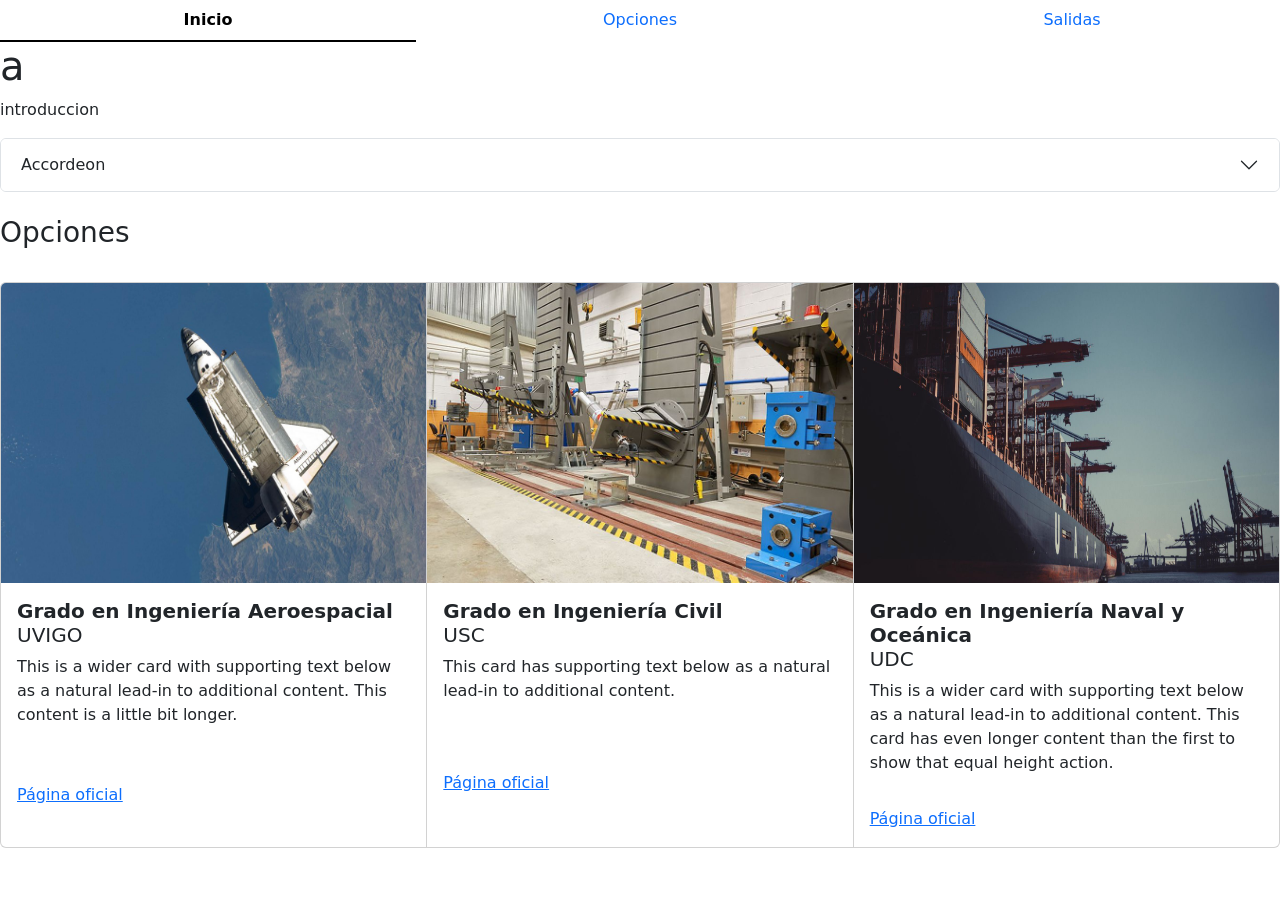
==== index.html @ 0b68fc24 "Trabajo en las páginas Añadí información, imágenes y un carrusel." ====
<html lang="es">
    <head>
        <meta charset="utf-8">
        <meta name="viewpoint" content="width=devise-width, initial-scale=1">
        <title>Inicio</title>
        <link href="https://cdn.jsdelivr.net/npm/bootstrap@5.3.8/dist/css/bootstrap.min.css" rel="stylesheet" integrity="sha384-sRIl4kxILFvY47J16cr9ZwB07vP4J8+LH7qKQnuqkuIAvNWLzeN8tE5YBujZqJLB" crossorigin="anonymous">
    </head>
    <body>
        <ul class="nav nav-underline nav-justified">
            <li class="nav-item">
              <a class="nav-link active" aria-current="page" href="./index.html">Inicio</a>
            </li>
            <li class="nav-item">
              <a class="nav-link" href="./opciones.html">Opciones</a>
            </li>
            <li class="nav-item">
              <a class="nav-link" href="./salidas.html">Salidas</a>
            </li>
        </ul>
        <h1>a</h1>
        <p>introduccion</p>
        <div class="accordion" id="accordionExample">
            <div class="accordion-item">
                <h2 class="accordion-header">
                  <button class="accordion-button collapsed" type="button" data-bs-toggle="collapse" data-bs-target="#collapseTwo" aria-expanded="false" aria-controls="collapseTwo">
                    Accordeon
                  </button>
                </h2>
                <div id="collapseTwo" class="accordion-collapse collapse" data-bs-parent="#accordionExample">
                  <div class="accordion-body">
                    a
                  </div>
                </div>
            </div>
        </div>
        <br>
        <h3>Opciones</h3> <br>
        <div class="card-group">
            <div class="card">
              <img src="./img/ingenieria-aeroespacial.jpg" class="card-img-top" height="300">
              <div class="card-body">
                <h5 class="card-title"><strong>Grado en Ingeniería Aeroespacial</strong><br>UVIGO</h5>
                <p class="card-text">This is a wider card with supporting text below as a natural lead-in to additional content. This content is a little bit longer.</p>
              </div>
              <div class="card-body">
                <a href="https://aero.uvigo.es/es/estudios/grado-en-ingenieria-aeroespacial" class="card-link">Página oficial</a>
              </div>
            </div>
            <div class="card">
              <img src="./img/ingenieria-civil.jpg" class="card-img-top" height="300">
              <div class="card-body">
                <h5 class="card-title"><strong>Grado en Ingeniería Civil</strong><br>USC</h5>
                <p class="card-text">This card has supporting text below as a natural lead-in to additional content.</p>
              </div>
              <div class="card-body">
                <a href="https://www.usc.gal/es/estudios/grados/ingenieria-arquitectura/grado-ingenieria-civil" class="card-link">Página oficial</a>
              </div>
            </div>
            <div class="card">
              <img src="./img/ingenieria-naval.jpg" class="card-img-top" height="300">
              <div class="card-body">
                <h5 class="card-title"><strong>Grado en Ingeniería Naval y Oceánica</strong><br>UDC</h5>
                <p class="card-text">This is a wider card with supporting text below as a natural lead-in to additional content. This card has even longer content than the first to show that equal height action.</p>
              </div>
              <div class="card-body">
                <a href="https://www.udc.gal/es/epef/graos/grao-en-enxenaria-naval-e-oceanica/" class="card-link">Página oficial</a>
              </div>
            </div>
        </div>
        
        <div class="container">
            <div class="row">
                <div class="col-12 col-md-6 col-lg-4">

                </div>
            </div>
        </div>

        <script src="https://cdn.jsdelivr.net/npm/bootstrap@5.3.8/dist/js/bootstrap.bundle.min.js" integrity="sha384-FKyoEForCGlyvwx9Hj09JcYn3nv7wiPVlz7YYwJrWVcXK/BmnVDxM+D2scQbITxI" crossorigin="anonymous"></script>
    </body>
</html>
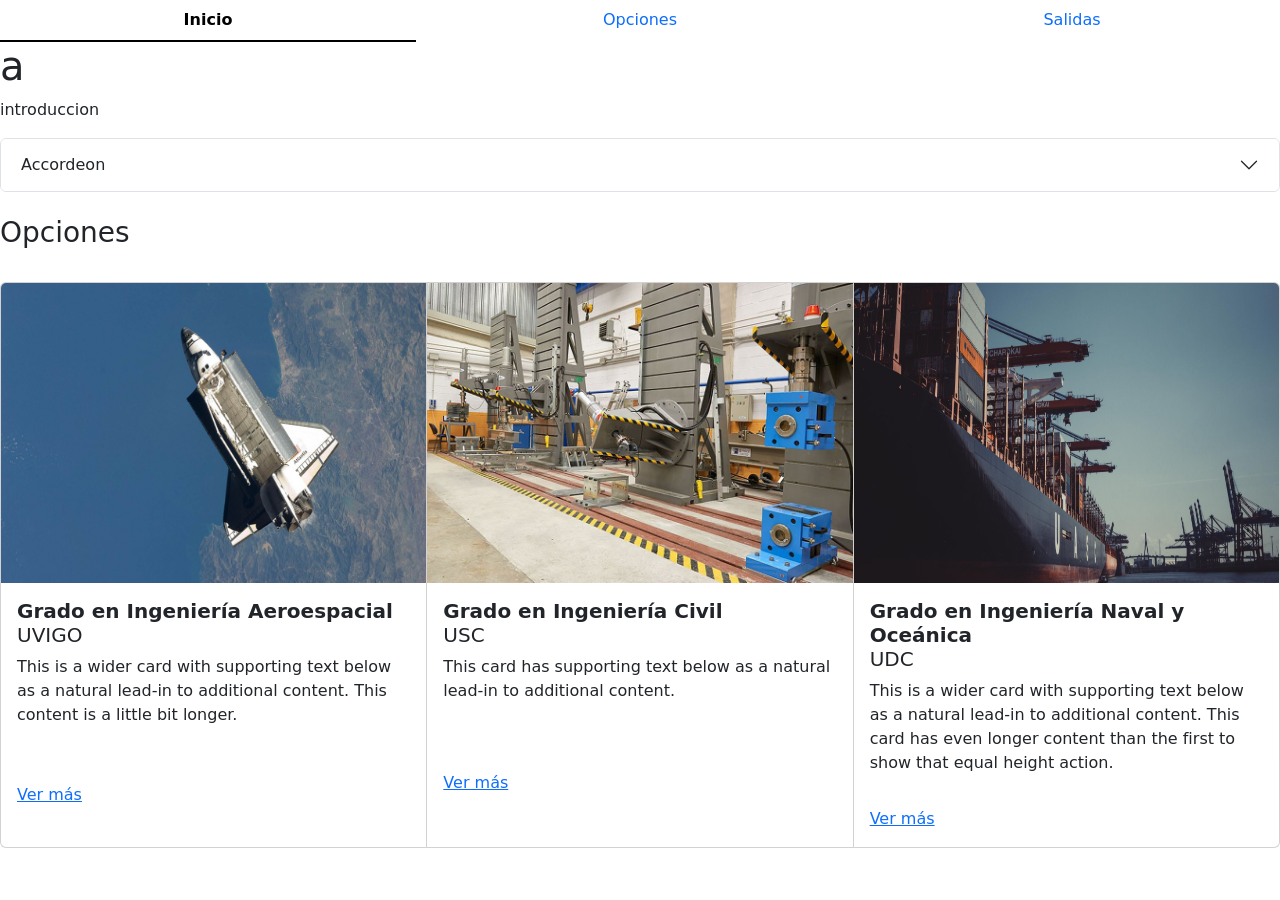
==== commit db212aad: "Inicio de la tabla Empecé a hacer la tabla de la página opciones." ====
--- a/index.html
+++ b/index.html
@@ -43,7 +43,7 @@
                 <p class="card-text">This is a wider card with supporting text below as a natural lead-in to additional content. This content is a little bit longer.</p>
               </div>
               <div class="card-body">
-                <a href="https://aero.uvigo.es/es/estudios/grado-en-ingenieria-aeroespacial" class="card-link">Página oficial</a>
+                <a href="https://aero.uvigo.es/es/estudios/grado-en-ingenieria-aeroespacial" class="card-link">Ver más</a>
               </div>
             </div>
             <div class="card">
@@ -53,7 +53,7 @@
                 <p class="card-text">This card has supporting text below as a natural lead-in to additional content.</p>
               </div>
               <div class="card-body">
-                <a href="https://www.usc.gal/es/estudios/grados/ingenieria-arquitectura/grado-ingenieria-civil" class="card-link">Página oficial</a>
+                <a href="https://www.usc.gal/es/estudios/grados/ingenieria-arquitectura/grado-ingenieria-civil" class="card-link">Ver más</a>
               </div>
             </div>
             <div class="card">
@@ -63,7 +63,7 @@
                 <p class="card-text">This is a wider card with supporting text below as a natural lead-in to additional content. This card has even longer content than the first to show that equal height action.</p>
               </div>
               <div class="card-body">
-                <a href="https://www.udc.gal/es/epef/graos/grao-en-enxenaria-naval-e-oceanica/" class="card-link">Página oficial</a>
+                <a href="https://www.udc.gal/es/epef/graos/grao-en-enxenaria-naval-e-oceanica/" class="card-link">Ver más</a>
               </div>
             </div>
         </div>
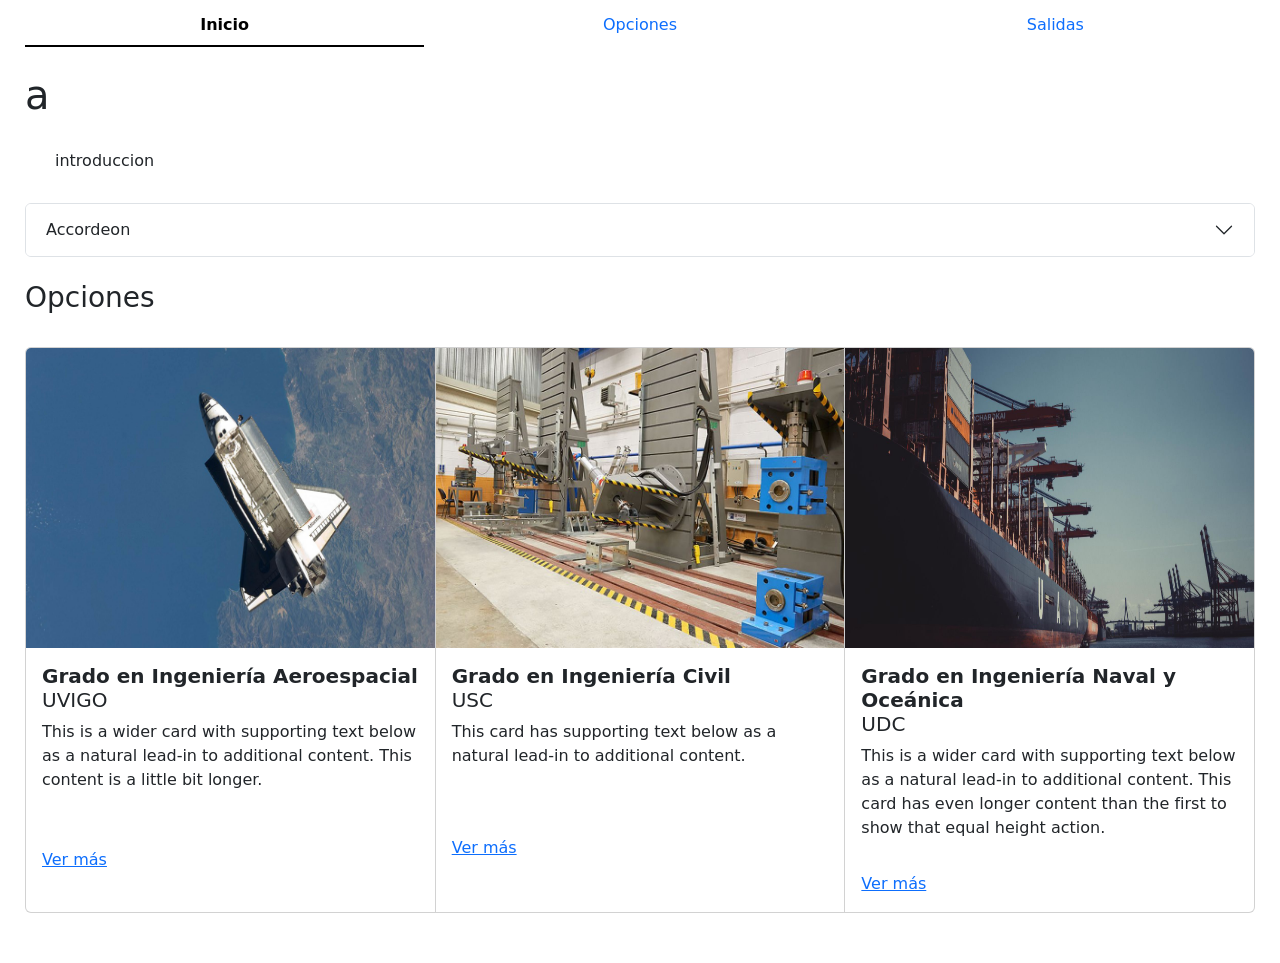
==== commit ce6b81ba: "Aplicación css Apliqué el CSS a las tres páginas." ====
--- a/index.html
+++ b/index.html
@@ -1,9 +1,10 @@
 <html lang="es">
-    <head>
+  <head>
         <meta charset="utf-8">
         <meta name="viewpoint" content="width=devise-width, initial-scale=1">
         <title>Inicio</title>
         <link href="https://cdn.jsdelivr.net/npm/bootstrap@5.3.8/dist/css/bootstrap.min.css" rel="stylesheet" integrity="sha384-sRIl4kxILFvY47J16cr9ZwB07vP4J8+LH7qKQnuqkuIAvNWLzeN8tE5YBujZqJLB" crossorigin="anonymous">
+        <link rel="stylesheet" href="./CSS/estilos.css">
     </head>
     <body>
         <ul class="nav nav-underline nav-justified">
@@ -16,9 +17,9 @@
             <li class="nav-item">
               <a class="nav-link" href="./salidas.html">Salidas</a>
             </li>
-        </ul>
+        </ul><br>
         <h1>a</h1>
-        <p>introduccion</p>
+        <p class="parrafo">introduccion</p>
         <div class="accordion" id="accordionExample">
             <div class="accordion-item">
                 <h2 class="accordion-header">
--- a/CSS/estilos.css
+++ b/CSS/estilos.css
@@ -0,0 +1,8 @@
+body {
+    background-image: url("fondo.jgp");
+    margin: 5px 25px 50px
+}
+
+.parrafo {
+    margin: 30px
+}
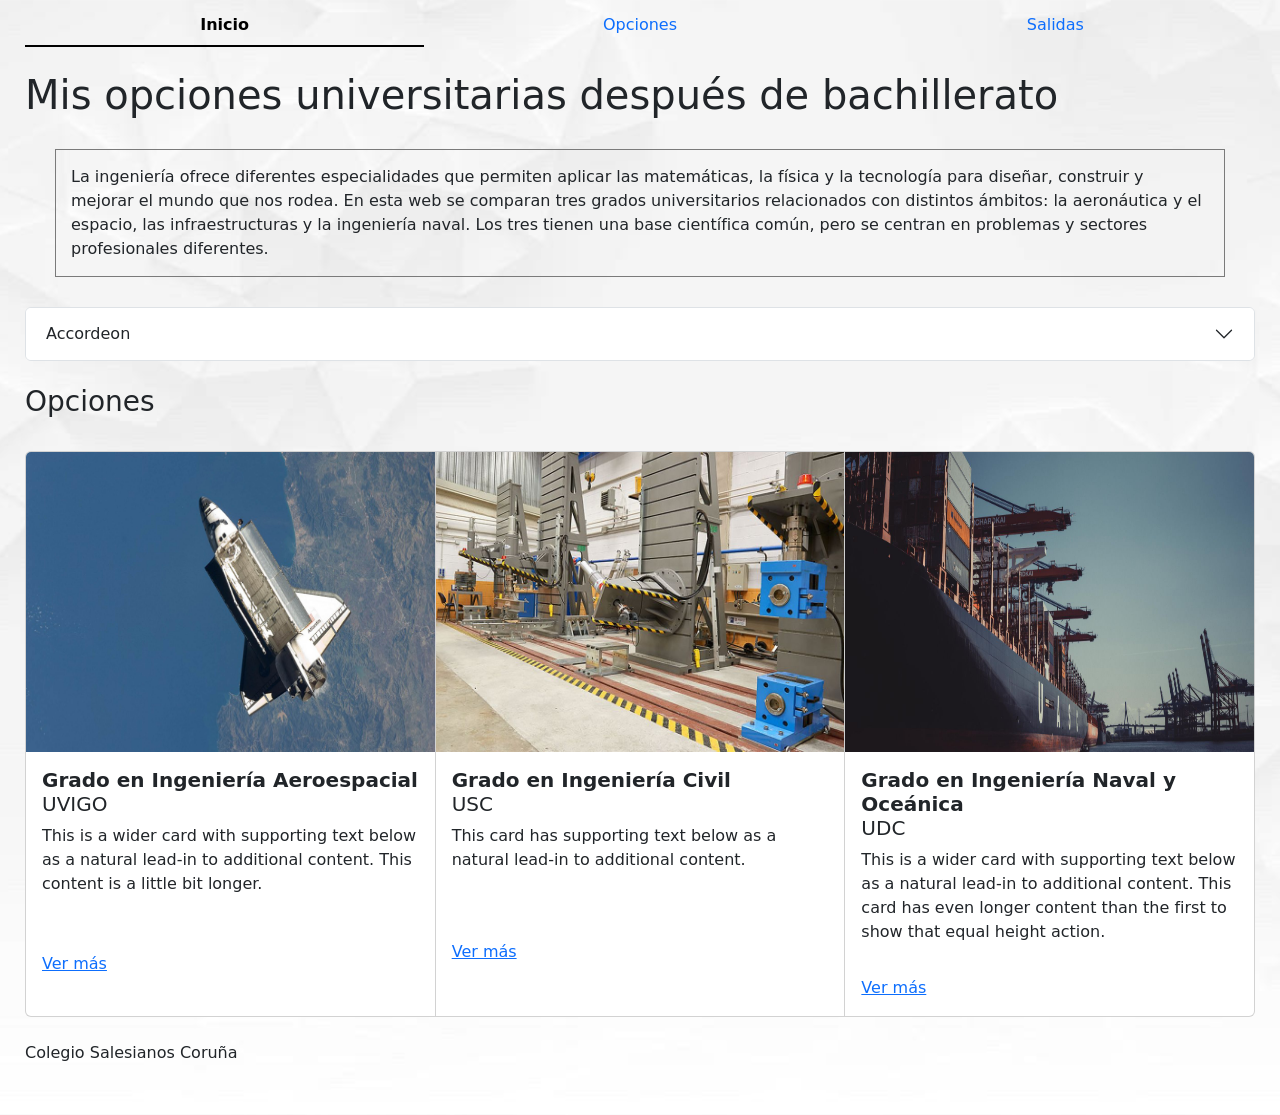
==== commit c4f076fd: "Introducción de información Introduje toda la información de salidas." ====
--- a/index.html
+++ b/index.html
@@ -18,8 +18,8 @@
               <a class="nav-link" href="./salidas.html">Salidas</a>
             </li>
         </ul><br>
-        <h1>a</h1>
-        <p class="parrafo">introduccion</p>
+        <h1>Mis opciones universitarias después de bachillerato</h1>
+        <p class="parrafo">La ingeniería ofrece diferentes especialidades que permiten aplicar las matemáticas, la física y la tecnología para diseñar, construir y mejorar el mundo que nos rodea. En esta web se comparan tres grados universitarios relacionados con distintos ámbitos: la aeronáutica y el espacio, las infraestructuras y la ingeniería naval. Los tres tienen una base científica común, pero se centran en problemas y sectores profesionales diferentes.        </p>
         <div class="accordion" id="accordionExample">
             <div class="accordion-item">
                 <h2 class="accordion-header">
@@ -78,5 +78,6 @@
         </div>
 
         <script src="https://cdn.jsdelivr.net/npm/bootstrap@5.3.8/dist/js/bootstrap.bundle.min.js" integrity="sha384-FKyoEForCGlyvwx9Hj09JcYn3nv7wiPVlz7YYwJrWVcXK/BmnVDxM+D2scQbITxI" crossorigin="anonymous"></script>
+        <br><footer>Colegio Salesianos Coruña</footer>
     </body>
 </html>
--- a/CSS/estilos.css
+++ b/CSS/estilos.css
@@ -1,8 +1,14 @@
 body {
-    background-image: url("fondo.jgp");
+    background-image: url("../img/fondo.jpg");
+    background-size: cover;
+    background-position: center;
     margin: 5px 25px 50px
 }
 
 .parrafo {
-    margin: 30px
+    margin: 30px;
+    border-style: solid;
+    border-width: 1px;
+    border-color: rgb(122, 122, 122);
+    padding: 15px
 }
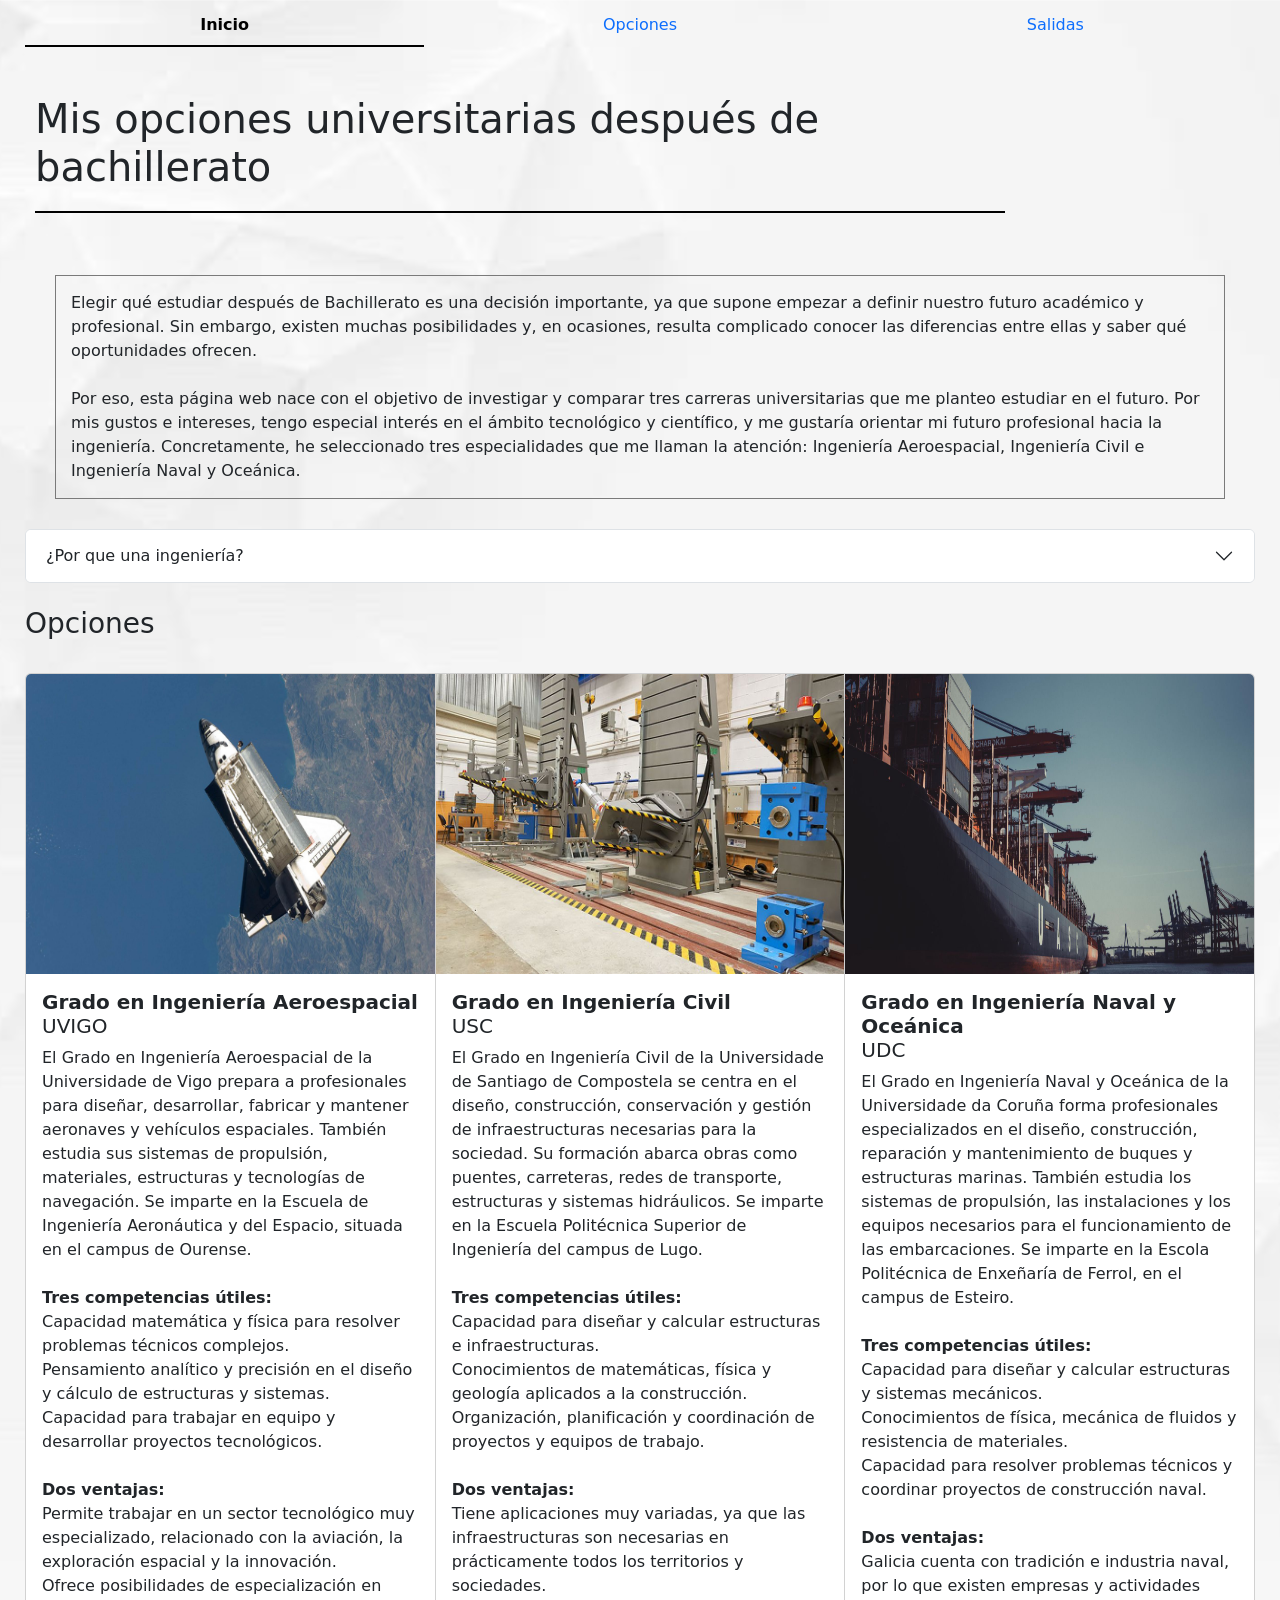
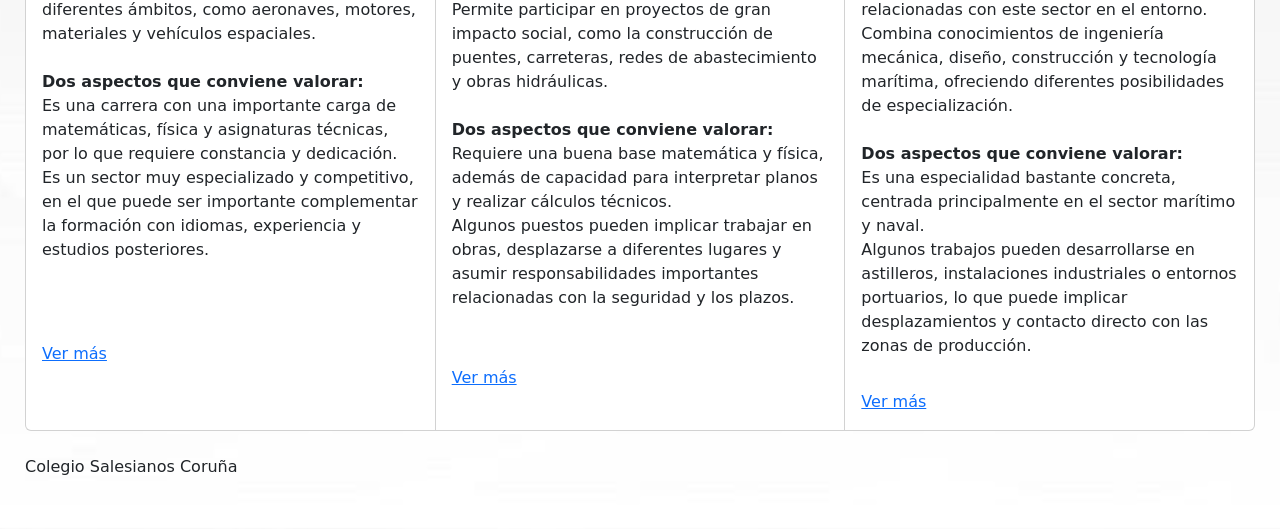
==== commit 431a5642: "Proyecto casi terminado Introduje dos etiquetas de CSS, la informacion de Index, y la de opciones. A" ====
--- a/index.html
+++ b/index.html
@@ -18,18 +18,19 @@
               <a class="nav-link" href="./salidas.html">Salidas</a>
             </li>
         </ul><br>
-        <h1>Mis opciones universitarias después de bachillerato</h1>
-        <p class="parrafo">La ingeniería ofrece diferentes especialidades que permiten aplicar las matemáticas, la física y la tecnología para diseñar, construir y mejorar el mundo que nos rodea. En esta web se comparan tres grados universitarios relacionados con distintos ámbitos: la aeronáutica y el espacio, las infraestructuras y la ingeniería naval. Los tres tienen una base científica común, pero se centran en problemas y sectores profesionales diferentes.        </p>
+        <br><h1 class="subrayado">Mis opciones universitarias después de bachillerato</h1><br>
+        <p class="parrafo">Elegir qué estudiar después de Bachillerato es una decisión importante, ya que supone empezar a definir nuestro futuro académico y profesional. Sin embargo, existen muchas posibilidades y, en ocasiones, resulta complicado conocer las diferencias entre ellas y saber qué oportunidades ofrecen.<br>
+        <br>Por eso, esta página web nace con el objetivo de investigar y comparar tres carreras universitarias que me planteo estudiar en el futuro. Por mis gustos e intereses, tengo especial interés en el ámbito tecnológico y científico, y me gustaría orientar mi futuro profesional hacia la ingeniería. Concretamente, he seleccionado tres especialidades que me llaman la atención: Ingeniería Aeroespacial, Ingeniería Civil e Ingeniería Naval y Oceánica.</p>
         <div class="accordion" id="accordionExample">
             <div class="accordion-item">
                 <h2 class="accordion-header">
                   <button class="accordion-button collapsed" type="button" data-bs-toggle="collapse" data-bs-target="#collapseTwo" aria-expanded="false" aria-controls="collapseTwo">
-                    Accordeon
+                    ¿Por que una ingeniería?
                   </button>
                 </h2>
                 <div id="collapseTwo" class="accordion-collapse collapse" data-bs-parent="#accordionExample">
                   <div class="accordion-body">
-                    a
+                    La ingeniería es una disciplina que aplica conocimientos científicos, matemáticos y tecnológicos para resolver problemas, desarrollar nuevas soluciones y mejorar la sociedad. Está presente en prácticamente todos los aspectos de nuestra vida.
                   </div>
                 </div>
             </div>
@@ -41,7 +42,10 @@
               <img src="./img/ingenieria-aeroespacial.jpg" class="card-img-top" height="300">
               <div class="card-body">
                 <h5 class="card-title"><strong>Grado en Ingeniería Aeroespacial</strong><br>UVIGO</h5>
-                <p class="card-text">This is a wider card with supporting text below as a natural lead-in to additional content. This content is a little bit longer.</p>
+                <p class="card-text">El Grado en Ingeniería Aeroespacial de la Universidade de Vigo prepara a profesionales para diseñar, desarrollar, fabricar y mantener aeronaves y vehículos espaciales. También estudia sus sistemas de propulsión, materiales, estructuras y tecnologías de navegación. Se imparte en la Escuela de Ingeniería Aeronáutica y del Espacio, situada en el campus de Ourense.<br>
+                <br><strong>Tres competencias útiles:</strong><br>Capacidad matemática y física para resolver problemas técnicos complejos.<br>Pensamiento analítico y precisión en el diseño y cálculo de estructuras y sistemas.<br>Capacidad para trabajar en equipo y desarrollar proyectos tecnológicos.<br>
+                <br><strong>Dos ventajas:</strong><br>Permite trabajar en un sector tecnológico muy especializado, relacionado con la aviación, la exploración espacial y la innovación.<br>Ofrece posibilidades de especialización en diferentes ámbitos, como aeronaves, motores, materiales y vehículos espaciales.<br>
+                <br><strong>Dos aspectos que conviene valorar:</strong><br>Es una carrera con una importante carga de matemáticas, física y asignaturas técnicas, por lo que requiere constancia y dedicación.<br>Es un sector muy especializado y competitivo, en el que puede ser importante complementar la formación con idiomas, experiencia y estudios posteriores.</p>
               </div>
               <div class="card-body">
                 <a href="https://aero.uvigo.es/es/estudios/grado-en-ingenieria-aeroespacial" class="card-link">Ver más</a>
@@ -51,7 +55,10 @@
               <img src="./img/ingenieria-civil.jpg" class="card-img-top" height="300">
               <div class="card-body">
                 <h5 class="card-title"><strong>Grado en Ingeniería Civil</strong><br>USC</h5>
-                <p class="card-text">This card has supporting text below as a natural lead-in to additional content.</p>
+                <p class="card-text">El Grado en Ingeniería Civil de la Universidade de Santiago de Compostela se centra en el diseño, construcción, conservación y gestión de infraestructuras necesarias para la sociedad. Su formación abarca obras como puentes, carreteras, redes de transporte, estructuras y sistemas hidráulicos. Se imparte en la Escuela Politécnica Superior de Ingeniería del campus de Lugo.<br>
+                <br><strong>Tres competencias útiles:</strong><br>Capacidad para diseñar y calcular estructuras e infraestructuras.<br>Conocimientos de matemáticas, física y geología aplicados a la construcción.<br>Organización, planificación y coordinación de proyectos y equipos de trabajo.<br>
+                <br><strong>Dos ventajas:</strong><br>Tiene aplicaciones muy variadas, ya que las infraestructuras son necesarias en prácticamente todos los territorios y sociedades.<br>Permite participar en proyectos de gran impacto social, como la construcción de puentes, carreteras, redes de abastecimiento y obras hidráulicas.<br>
+                <br><strong>Dos aspectos que conviene valorar:</strong><br>Requiere una buena base matemática y física, además de capacidad para interpretar planos y realizar cálculos técnicos.<br>Algunos puestos pueden implicar trabajar en obras, desplazarse a diferentes lugares y asumir responsabilidades importantes relacionadas con la seguridad y los plazos.</p>
               </div>
               <div class="card-body">
                 <a href="https://www.usc.gal/es/estudios/grados/ingenieria-arquitectura/grado-ingenieria-civil" class="card-link">Ver más</a>
@@ -61,7 +68,10 @@
               <img src="./img/ingenieria-naval.jpg" class="card-img-top" height="300">
               <div class="card-body">
                 <h5 class="card-title"><strong>Grado en Ingeniería Naval y Oceánica</strong><br>UDC</h5>
-                <p class="card-text">This is a wider card with supporting text below as a natural lead-in to additional content. This card has even longer content than the first to show that equal height action.</p>
+                <p class="card-text">El Grado en Ingeniería Naval y Oceánica de la Universidade da Coruña forma profesionales especializados en el diseño, construcción, reparación y mantenimiento de buques y estructuras marinas. También estudia los sistemas de propulsión, las instalaciones y los equipos necesarios para el funcionamiento de las embarcaciones. Se imparte en la Escola Politécnica de Enxeñaría de Ferrol, en el campus de Esteiro.<br>
+                <br><strong>Tres competencias útiles:</strong><br>Capacidad para diseñar y calcular estructuras y sistemas mecánicos.<br>Conocimientos de física, mecánica de fluidos y resistencia de materiales.<br>Capacidad para resolver problemas técnicos y coordinar proyectos de construcción naval.<br>
+                <br><strong>Dos ventajas:</strong><br>Galicia cuenta con tradición e industria naval, por lo que existen empresas y actividades relacionadas con este sector en el entorno.<br>Combina conocimientos de ingeniería mecánica, diseño, construcción y tecnología marítima, ofreciendo diferentes posibilidades de especialización.<br>
+                <br><strong>Dos aspectos que conviene valorar:</strong><br>Es una especialidad bastante concreta, centrada principalmente en el sector marítimo y naval.<br>Algunos trabajos pueden desarrollarse en astilleros, instalaciones industriales o entornos portuarios, lo que puede implicar desplazamientos y contacto directo con las zonas de producción.</p>
               </div>
               <div class="card-body">
                 <a href="https://www.udc.gal/es/epef/graos/grao-en-enxenaria-naval-e-oceanica/" class="card-link">Ver más</a>
--- a/CSS/estilos.css
+++ b/CSS/estilos.css
@@ -11,4 +11,17 @@
     border-width: 1px;
     border-color: rgb(122, 122, 122);
     padding: 15px
+}
+
+.subrayado {
+    border-style: none none solid none;
+    border-width: 2px;
+    border-color:black;
+    padding-bottom: 20px;
+    margin-right: 250px;
+    margin-left: 10px;
+}
+
+.centrado {
+    text-align: center;
 }
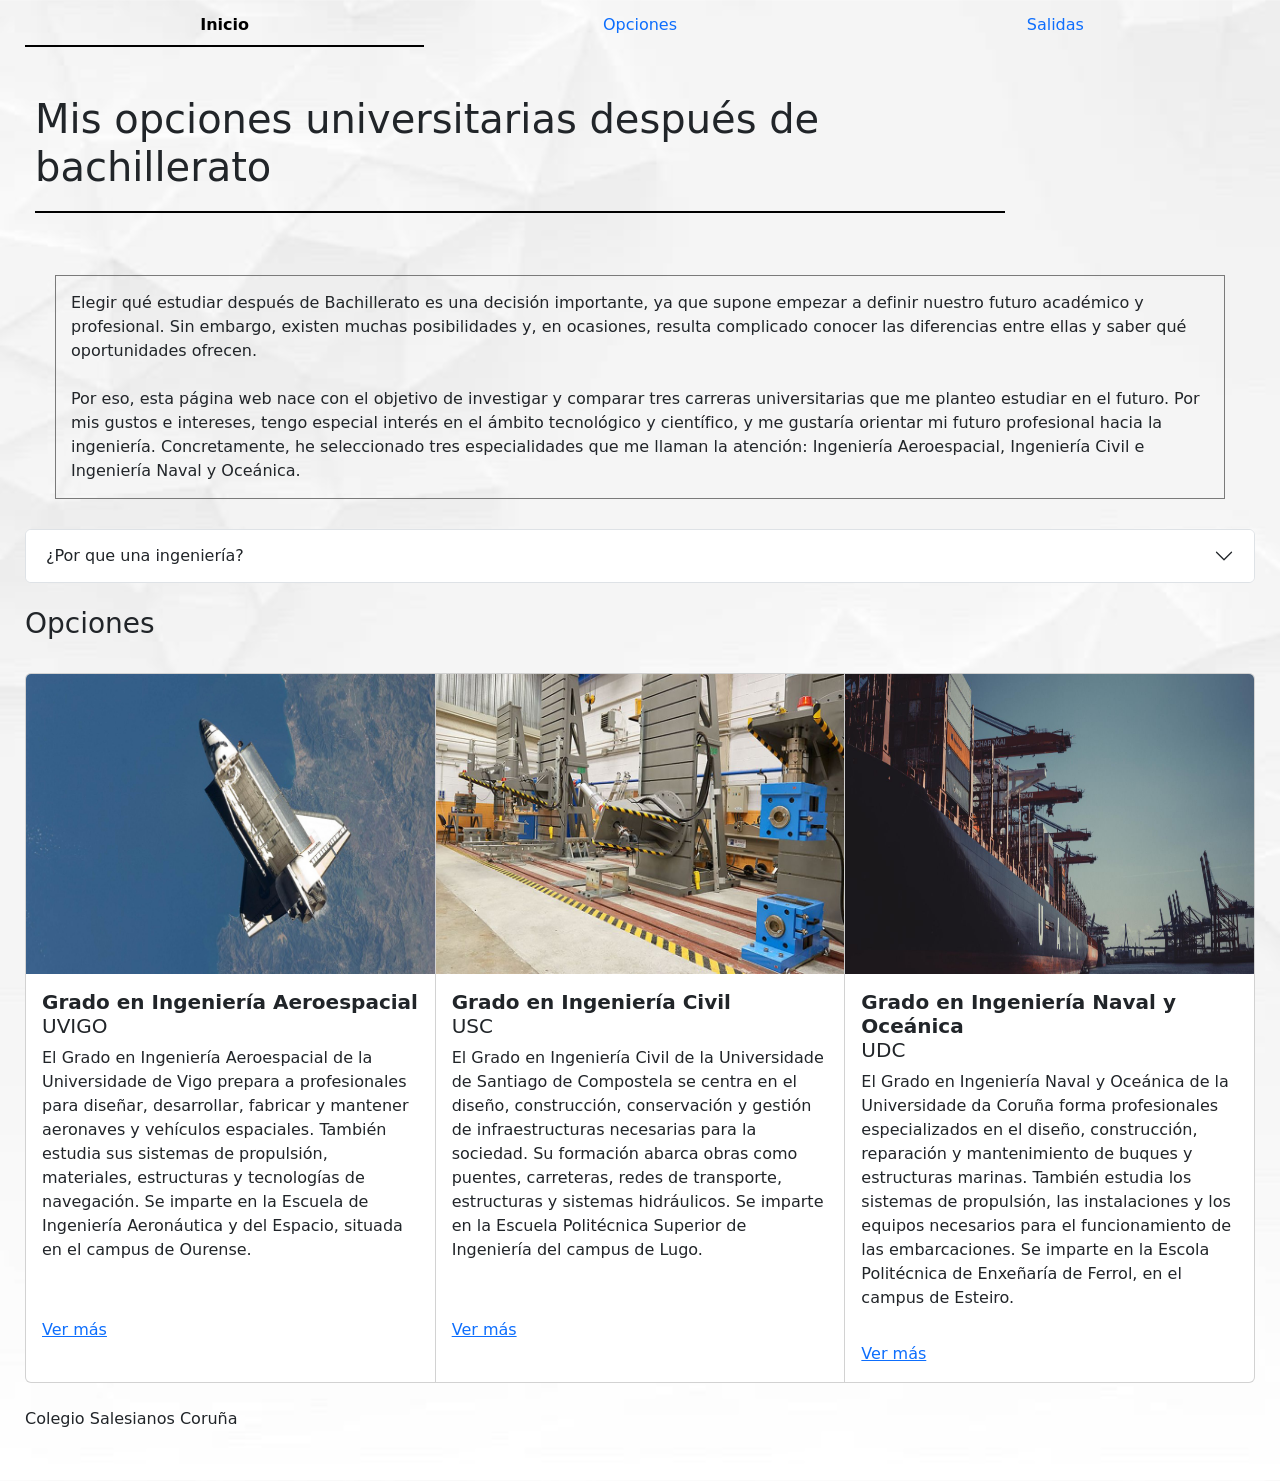
==== commit 898f6b95: "hice un pequeño cambio Cambié el itinerario y empecé el readme" ====
--- a/index.html
+++ b/index.html
@@ -42,10 +42,7 @@
               <img src="./img/ingenieria-aeroespacial.jpg" class="card-img-top" height="300">
               <div class="card-body">
                 <h5 class="card-title"><strong>Grado en Ingeniería Aeroespacial</strong><br>UVIGO</h5>
-                <p class="card-text">El Grado en Ingeniería Aeroespacial de la Universidade de Vigo prepara a profesionales para diseñar, desarrollar, fabricar y mantener aeronaves y vehículos espaciales. También estudia sus sistemas de propulsión, materiales, estructuras y tecnologías de navegación. Se imparte en la Escuela de Ingeniería Aeronáutica y del Espacio, situada en el campus de Ourense.<br>
-                <br><strong>Tres competencias útiles:</strong><br>Capacidad matemática y física para resolver problemas técnicos complejos.<br>Pensamiento analítico y precisión en el diseño y cálculo de estructuras y sistemas.<br>Capacidad para trabajar en equipo y desarrollar proyectos tecnológicos.<br>
-                <br><strong>Dos ventajas:</strong><br>Permite trabajar en un sector tecnológico muy especializado, relacionado con la aviación, la exploración espacial y la innovación.<br>Ofrece posibilidades de especialización en diferentes ámbitos, como aeronaves, motores, materiales y vehículos espaciales.<br>
-                <br><strong>Dos aspectos que conviene valorar:</strong><br>Es una carrera con una importante carga de matemáticas, física y asignaturas técnicas, por lo que requiere constancia y dedicación.<br>Es un sector muy especializado y competitivo, en el que puede ser importante complementar la formación con idiomas, experiencia y estudios posteriores.</p>
+                <p class="card-text">El Grado en Ingeniería Aeroespacial de la Universidade de Vigo prepara a profesionales para diseñar, desarrollar, fabricar y mantener aeronaves y vehículos espaciales. También estudia sus sistemas de propulsión, materiales, estructuras y tecnologías de navegación. Se imparte en la Escuela de Ingeniería Aeronáutica y del Espacio, situada en el campus de Ourense.</p>
               </div>
               <div class="card-body">
                 <a href="https://aero.uvigo.es/es/estudios/grado-en-ingenieria-aeroespacial" class="card-link">Ver más</a>
@@ -55,10 +52,7 @@
               <img src="./img/ingenieria-civil.jpg" class="card-img-top" height="300">
               <div class="card-body">
                 <h5 class="card-title"><strong>Grado en Ingeniería Civil</strong><br>USC</h5>
-                <p class="card-text">El Grado en Ingeniería Civil de la Universidade de Santiago de Compostela se centra en el diseño, construcción, conservación y gestión de infraestructuras necesarias para la sociedad. Su formación abarca obras como puentes, carreteras, redes de transporte, estructuras y sistemas hidráulicos. Se imparte en la Escuela Politécnica Superior de Ingeniería del campus de Lugo.<br>
-                <br><strong>Tres competencias útiles:</strong><br>Capacidad para diseñar y calcular estructuras e infraestructuras.<br>Conocimientos de matemáticas, física y geología aplicados a la construcción.<br>Organización, planificación y coordinación de proyectos y equipos de trabajo.<br>
-                <br><strong>Dos ventajas:</strong><br>Tiene aplicaciones muy variadas, ya que las infraestructuras son necesarias en prácticamente todos los territorios y sociedades.<br>Permite participar en proyectos de gran impacto social, como la construcción de puentes, carreteras, redes de abastecimiento y obras hidráulicas.<br>
-                <br><strong>Dos aspectos que conviene valorar:</strong><br>Requiere una buena base matemática y física, además de capacidad para interpretar planos y realizar cálculos técnicos.<br>Algunos puestos pueden implicar trabajar en obras, desplazarse a diferentes lugares y asumir responsabilidades importantes relacionadas con la seguridad y los plazos.</p>
+                <p class="card-text">El Grado en Ingeniería Civil de la Universidade de Santiago de Compostela se centra en el diseño, construcción, conservación y gestión de infraestructuras necesarias para la sociedad. Su formación abarca obras como puentes, carreteras, redes de transporte, estructuras y sistemas hidráulicos. Se imparte en la Escuela Politécnica Superior de Ingeniería del campus de Lugo.</p>
               </div>
               <div class="card-body">
                 <a href="https://www.usc.gal/es/estudios/grados/ingenieria-arquitectura/grado-ingenieria-civil" class="card-link">Ver más</a>
@@ -68,10 +62,7 @@
               <img src="./img/ingenieria-naval.jpg" class="card-img-top" height="300">
               <div class="card-body">
                 <h5 class="card-title"><strong>Grado en Ingeniería Naval y Oceánica</strong><br>UDC</h5>
-                <p class="card-text">El Grado en Ingeniería Naval y Oceánica de la Universidade da Coruña forma profesionales especializados en el diseño, construcción, reparación y mantenimiento de buques y estructuras marinas. También estudia los sistemas de propulsión, las instalaciones y los equipos necesarios para el funcionamiento de las embarcaciones. Se imparte en la Escola Politécnica de Enxeñaría de Ferrol, en el campus de Esteiro.<br>
-                <br><strong>Tres competencias útiles:</strong><br>Capacidad para diseñar y calcular estructuras y sistemas mecánicos.<br>Conocimientos de física, mecánica de fluidos y resistencia de materiales.<br>Capacidad para resolver problemas técnicos y coordinar proyectos de construcción naval.<br>
-                <br><strong>Dos ventajas:</strong><br>Galicia cuenta con tradición e industria naval, por lo que existen empresas y actividades relacionadas con este sector en el entorno.<br>Combina conocimientos de ingeniería mecánica, diseño, construcción y tecnología marítima, ofreciendo diferentes posibilidades de especialización.<br>
-                <br><strong>Dos aspectos que conviene valorar:</strong><br>Es una especialidad bastante concreta, centrada principalmente en el sector marítimo y naval.<br>Algunos trabajos pueden desarrollarse en astilleros, instalaciones industriales o entornos portuarios, lo que puede implicar desplazamientos y contacto directo con las zonas de producción.</p>
+                <p class="card-text">El Grado en Ingeniería Naval y Oceánica de la Universidade da Coruña forma profesionales especializados en el diseño, construcción, reparación y mantenimiento de buques y estructuras marinas. También estudia los sistemas de propulsión, las instalaciones y los equipos necesarios para el funcionamiento de las embarcaciones. Se imparte en la Escola Politécnica de Enxeñaría de Ferrol, en el campus de Esteiro.</p>
               </div>
               <div class="card-body">
                 <a href="https://www.udc.gal/es/epef/graos/grao-en-enxenaria-naval-e-oceanica/" class="card-link">Ver más</a>
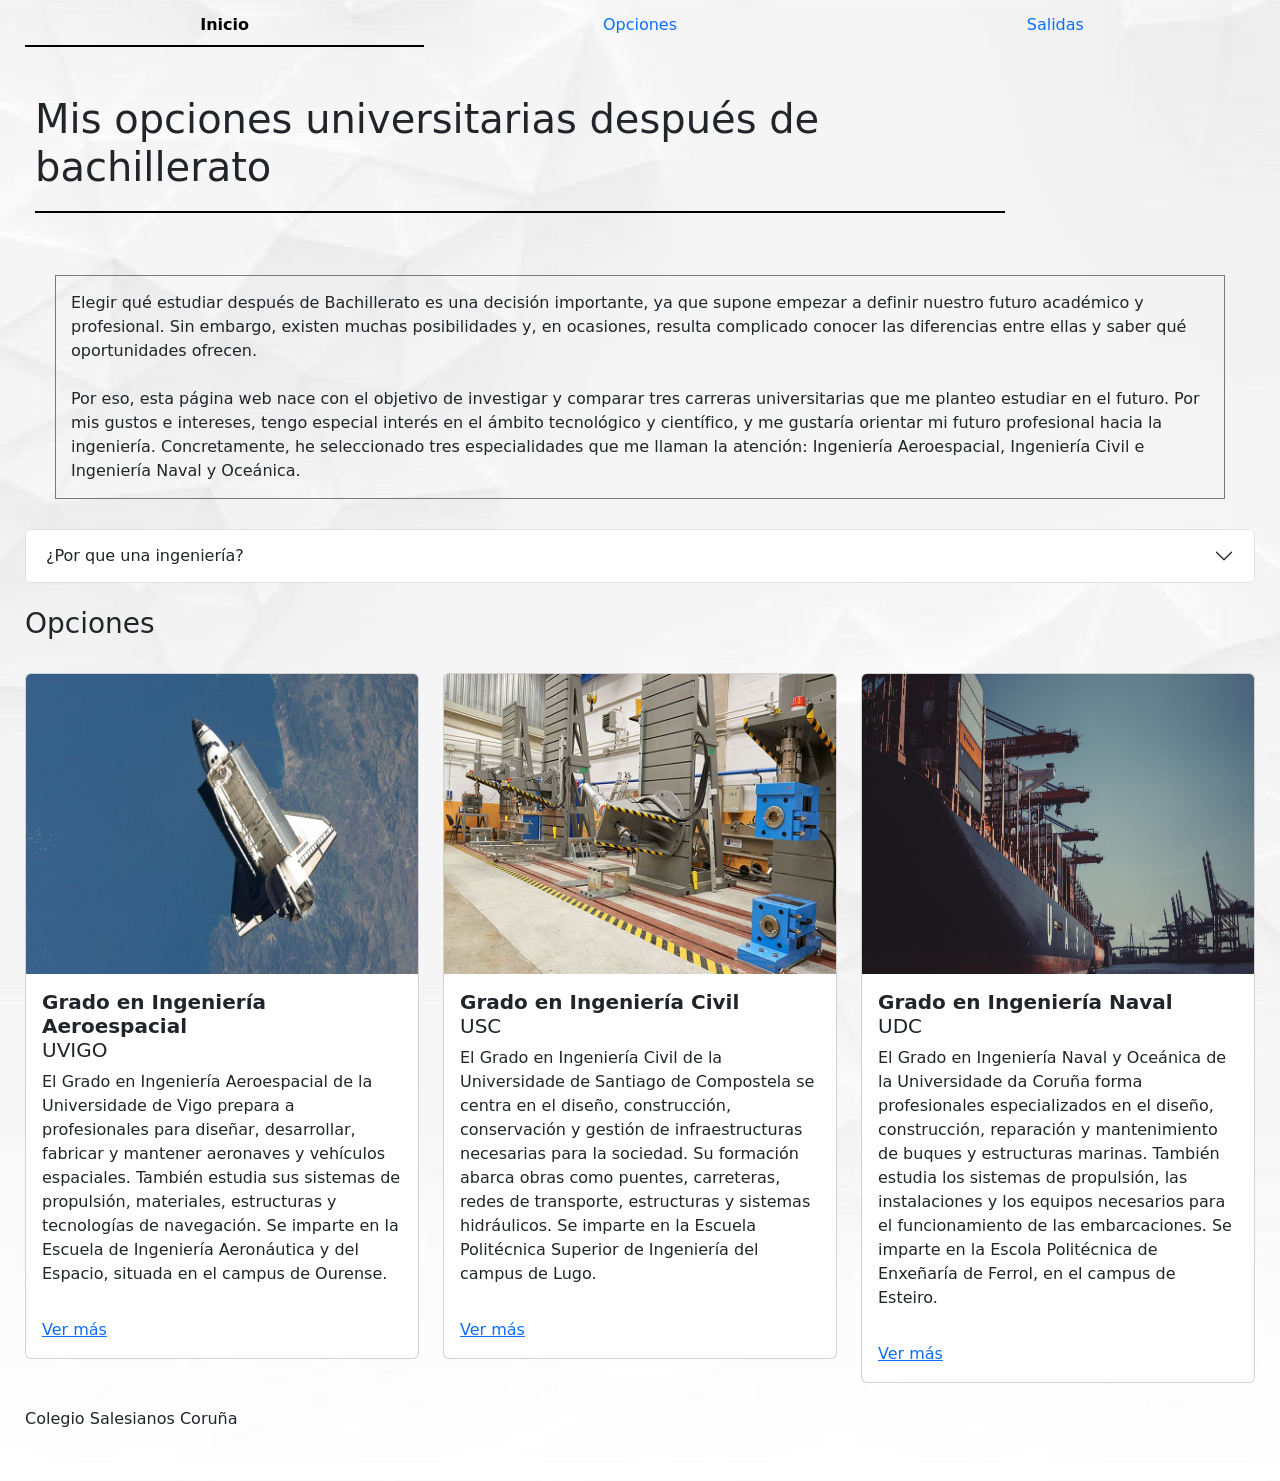
==== commit 5ab9ec65: "Proyecto terminado Introduje <main>, <nav> y <header>. Añadí las evidencias, y terminé el README." ====
--- a/index.html
+++ b/index.html
@@ -7,6 +7,7 @@
         <link rel="stylesheet" href="./CSS/estilos.css">
     </head>
     <body>
+      <nav>
         <ul class="nav nav-underline nav-justified">
             <li class="nav-item">
               <a class="nav-link active" aria-current="page" href="./index.html">Inicio</a>
@@ -17,8 +18,10 @@
             <li class="nav-item">
               <a class="nav-link" href="./salidas.html">Salidas</a>
             </li>
-        </ul><br>
-        <br><h1 class="subrayado">Mis opciones universitarias después de bachillerato</h1><br>
+        </ul>
+      </nav><br>
+      <main>
+        <br><header><h1 class="subrayado">Mis opciones universitarias después de bachillerato</h1></header><br>
         <p class="parrafo">Elegir qué estudiar después de Bachillerato es una decisión importante, ya que supone empezar a definir nuestro futuro académico y profesional. Sin embargo, existen muchas posibilidades y, en ocasiones, resulta complicado conocer las diferencias entre ellas y saber qué oportunidades ofrecen.<br>
         <br>Por eso, esta página web nace con el objetivo de investigar y comparar tres carreras universitarias que me planteo estudiar en el futuro. Por mis gustos e intereses, tengo especial interés en el ámbito tecnológico y científico, y me gustaría orientar mi futuro profesional hacia la ingeniería. Concretamente, he seleccionado tres especialidades que me llaman la atención: Ingeniería Aeroespacial, Ingeniería Civil e Ingeniería Naval y Oceánica.</p>
         <div class="accordion" id="accordionExample">
@@ -38,36 +41,44 @@
         <br>
         <h3>Opciones</h3> <br>
         <div class="card-group">
-            <div class="card">
-              <img src="./img/ingenieria-aeroespacial.jpg" class="card-img-top" height="300">
-              <div class="card-body">
-                <h5 class="card-title"><strong>Grado en Ingeniería Aeroespacial</strong><br>UVIGO</h5>
-                <p class="card-text">El Grado en Ingeniería Aeroespacial de la Universidade de Vigo prepara a profesionales para diseñar, desarrollar, fabricar y mantener aeronaves y vehículos espaciales. También estudia sus sistemas de propulsión, materiales, estructuras y tecnologías de navegación. Se imparte en la Escuela de Ingeniería Aeronáutica y del Espacio, situada en el campus de Ourense.</p>
-              </div>
-              <div class="card-body">
-                <a href="https://aero.uvigo.es/es/estudios/grado-en-ingenieria-aeroespacial" class="card-link">Ver más</a>
+          <div class="row">
+            <div class="col-12 col-md-6 col-lg-4">
+              <div class="card">
+                <img src="./img/ingenieria-aeroespacial.jpg" class="card-img-top" height="300">
+                <div class="card-body">
+                  <h5 class="card-title"><strong>Grado en Ingeniería Aeroespacial</strong><br>UVIGO</h5>
+                  <p class="card-text">El Grado en Ingeniería Aeroespacial de la Universidade de Vigo prepara a profesionales para diseñar, desarrollar, fabricar y mantener aeronaves y vehículos espaciales. También estudia sus sistemas de propulsión, materiales, estructuras y tecnologías de navegación. Se imparte en la Escuela de Ingeniería Aeronáutica y del Espacio, situada en el campus de Ourense.</p>
+                </div>
+                <div class="card-body">
+                  <a href="https://aero.uvigo.es/es/estudios/grado-en-ingenieria-aeroespacial" class="card-link">Ver más</a>
+                </div>
               </div>
             </div>
-            <div class="card">
-              <img src="./img/ingenieria-civil.jpg" class="card-img-top" height="300">
-              <div class="card-body">
-                <h5 class="card-title"><strong>Grado en Ingeniería Civil</strong><br>USC</h5>
-                <p class="card-text">El Grado en Ingeniería Civil de la Universidade de Santiago de Compostela se centra en el diseño, construcción, conservación y gestión de infraestructuras necesarias para la sociedad. Su formación abarca obras como puentes, carreteras, redes de transporte, estructuras y sistemas hidráulicos. Se imparte en la Escuela Politécnica Superior de Ingeniería del campus de Lugo.</p>
-              </div>
-              <div class="card-body">
-                <a href="https://www.usc.gal/es/estudios/grados/ingenieria-arquitectura/grado-ingenieria-civil" class="card-link">Ver más</a>
+            <div class="col-12 col-md-6 col-lg-4">
+              <div class="card">
+                <img src="./img/ingenieria-civil.jpg" class="card-img-top" height="300">
+                <div class="card-body">
+                  <h5 class="card-title"><strong>Grado en Ingeniería Civil</strong><br>USC</h5>
+                  <p class="card-text">El Grado en Ingeniería Civil de la Universidade de Santiago de Compostela se centra en el diseño, construcción, conservación y gestión de infraestructuras necesarias para la sociedad. Su formación abarca obras como puentes, carreteras, redes de transporte, estructuras y sistemas hidráulicos. Se imparte en la Escuela Politécnica Superior de Ingeniería del campus de Lugo.</p>
+                </div>
+                <div class="card-body">
+                  <a href="https://www.usc.gal/es/estudios/grados/ingenieria-arquitectura/grado-ingenieria-civil" class="card-link">Ver más</a>
+                </div>
               </div>
             </div>
-            <div class="card">
-              <img src="./img/ingenieria-naval.jpg" class="card-img-top" height="300">
-              <div class="card-body">
-                <h5 class="card-title"><strong>Grado en Ingeniería Naval y Oceánica</strong><br>UDC</h5>
-                <p class="card-text">El Grado en Ingeniería Naval y Oceánica de la Universidade da Coruña forma profesionales especializados en el diseño, construcción, reparación y mantenimiento de buques y estructuras marinas. También estudia los sistemas de propulsión, las instalaciones y los equipos necesarios para el funcionamiento de las embarcaciones. Se imparte en la Escola Politécnica de Enxeñaría de Ferrol, en el campus de Esteiro.</p>
-              </div>
-              <div class="card-body">
-                <a href="https://www.udc.gal/es/epef/graos/grao-en-enxenaria-naval-e-oceanica/" class="card-link">Ver más</a>
+            <div class="col-12 col-md-6 col-lg-4">
+              <div class="card">
+                <img src="./img/ingenieria-naval.jpg" class="card-img-top" height="300">
+                <div class="card-body">
+                  <h5 class="card-title"><strong>Grado en Ingeniería Naval</strong><br>UDC</h5>
+                  <p class="card-text">El Grado en Ingeniería Naval y Oceánica de la Universidade da Coruña forma profesionales especializados en el diseño, construcción, reparación y mantenimiento de buques y estructuras marinas. También estudia los sistemas de propulsión, las instalaciones y los equipos necesarios para el funcionamiento de las embarcaciones. Se imparte en la Escola Politécnica de Enxeñaría de Ferrol, en el campus de Esteiro.</p>
+                </div>
+                <div class="card-body">
+                  <a href="https://www.udc.gal/es/epef/graos/grao-en-enxenaria-naval-e-oceanica/" class="card-link">Ver más</a>
+                </div>
               </div>
             </div>
+          </div>
         </div>
         
         <div class="container">
@@ -79,6 +90,8 @@
         </div>
 
         <script src="https://cdn.jsdelivr.net/npm/bootstrap@5.3.8/dist/js/bootstrap.bundle.min.js" integrity="sha384-FKyoEForCGlyvwx9Hj09JcYn3nv7wiPVlz7YYwJrWVcXK/BmnVDxM+D2scQbITxI" crossorigin="anonymous"></script>
-        <br><footer>Colegio Salesianos Coruña</footer>
+        <br>
+      </main>
+      <footer>Colegio Salesianos Coruña</footer>
     </body>
 </html>
